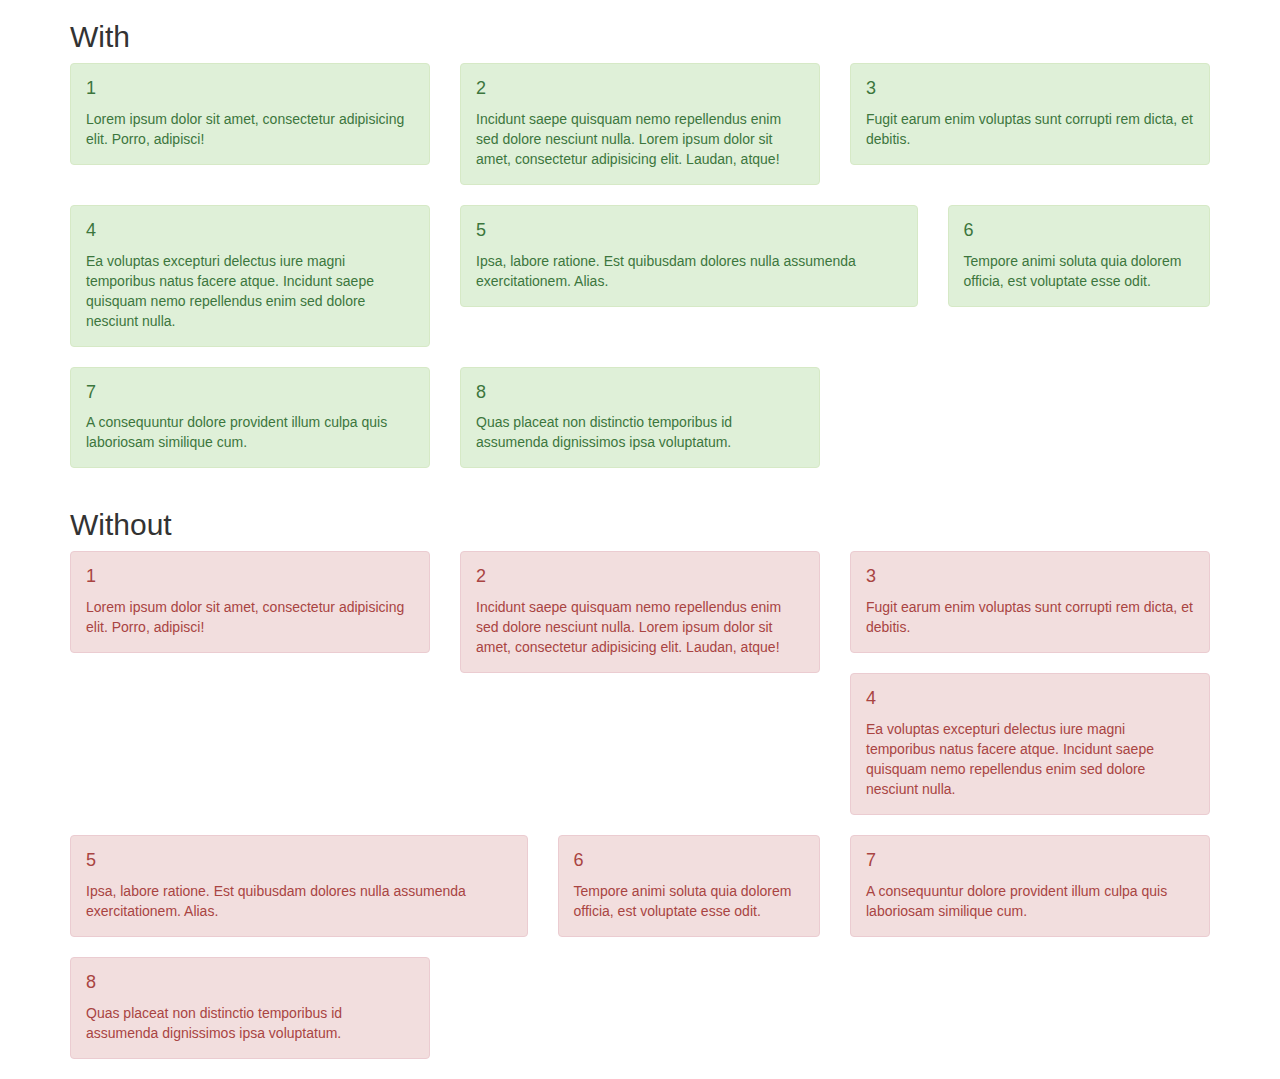
==== index.html @ a154ed0e "Initial code commit" ====
<!DOCTYPE html>
<html lang="en">
	<head>
		<meta charset="utf-8">
		<meta http-equiv="X-UA-Compatible" content="IE=edge">
		<meta name="viewport" content="width=device-width, initial-scale=1">

		<meta property="og:title" content="" />
		<meta property="og:description" content="" />
		<meta property="og:type" content="" />
		<meta property="og:url" content="" />
		<meta property="og:image" content="" />

		<title></title>

		<!-- Bootstrap -->
		<link rel="stylesheet" href="https://maxcdn.bootstrapcdn.com/bootstrap/3.3.4/css/bootstrap.min.css">

		<!-- Bootstrap Column Wrap -->
		<link rel="stylesheet" href="src/css/bs.architect.css">

	</head>

	<body>
		
		<div class="container">
			<h2>With</h2>
			<div class="row row-count-fix">
				<div class="col-lg-4"><div class="alert alert-success"><h4>1</h4>Lorem ipsum dolor sit amet, consectetur adipisicing elit. Porro, adipisci!</div></div>
				<div class="col-lg-4"><div class="alert alert-success"><h4>2</h4>Incidunt saepe quisquam nemo repellendus enim sed dolore nesciunt nulla. Lorem ipsum dolor sit amet, consectetur adipisicing elit. Laudan, atque!</div></div>
				<div class="col-md-4"><div class="alert alert-success"><h4>3</h4>Fugit earum enim voluptas sunt corrupti rem dicta, et debitis.</div></div>
				<div class="col-md-4"><div class="alert alert-success"><h4>4</h4>Ea voluptas excepturi delectus iure magni temporibus natus facere atque. Incidunt saepe quisquam nemo repellendus enim sed dolore nesciunt nulla.</div></div>
				<div class="col-md-5"><div class="alert alert-success"><h4>5</h4>Ipsa, labore ratione. Est quibusdam dolores nulla assumenda exercitationem. Alias.</div></div>
				<div class="col-sm-3"><div class="alert alert-success"><h4>6</h4>Tempore animi soluta quia dolorem officia, est voluptate esse odit.</div></div>
				<div class="col-sm-4"><div class="alert alert-success"><h4>7</h4>A consequuntur dolore provident illum culpa quis laboriosam similique cum.</div></div>
				<div class="col-lg-4"><div class="alert alert-success"><h4>8</h4>Quas placeat non distinctio temporibus id assumenda dignissimos ipsa voluptatum.</div></div>
			</div>
			<h2>Without</h2>
			<div class="row">
				<div class="col-lg-4"><div class=" alert alert-danger"><h4>1</h4>Lorem ipsum dolor sit amet, consectetur adipisicing elit. Porro, adipisci!</div></div>
				<div class="col-lg-4"><div class=" alert alert-danger"><h4>2</h4>Incidunt saepe quisquam nemo repellendus enim sed dolore nesciunt nulla. Lorem ipsum dolor sit amet, consectetur adipisicing elit. Laudan, atque!</div></div>
				<div class="col-md-4"><div class=" alert alert-danger"><h4>3</h4>Fugit earum enim voluptas sunt corrupti rem dicta, et debitis.</div></div>
				<div class="col-md-4"><div class=" alert alert-danger"><h4>4</h4>Ea voluptas excepturi delectus iure magni temporibus natus facere atque. Incidunt saepe quisquam nemo repellendus enim sed dolore nesciunt nulla.</div></div>
				<div class="col-md-5"><div class=" alert alert-danger"><h4>5</h4>Ipsa, labore ratione. Est quibusdam dolores nulla assumenda exercitationem. Alias.</div></div>
				<div class="col-sm-3"><div class=" alert alert-danger"><h4>6</h4>Tempore animi soluta quia dolorem officia, est voluptate esse odit.</div></div>
				<div class="col-sm-4"><div class=" alert alert-danger"><h4>7</h4>A consequuntur dolore provident illum culpa quis laboriosam similique cum.</div></div>
				<div class="col-lg-4"><div class=" alert alert-danger"><h4>8</h4>Quas placeat non distinctio temporibus id assumenda dignissimos ipsa voluptatum.</div></div>
			</div>
		</div>


	    <!-- jQuery -->
	    <script src="https://ajax.googleapis.com/ajax/libs/jquery/1.11.2/jquery.min.js"></script>
		<!-- Bootstrap -->
		<script src="https://maxcdn.bootstrapcdn.com/bootstrap/3.3.4/js/bootstrap.min.js"></script>
		
		<!-- Bootstrap Column Wrap -->
		<script src="src/js/bs.architect.js"></script>

	</body>
</html>
---- src/css/bs.architect.css ----
#arch-d-tect {
		display: none;
		width: 0px;
	}

	@media (min-width: 768px) {
		#arch-d-tect {
			width: 768px;
		}
	}

	@media (min-width: 992px) {
		#arch-d-tect {
			width: 992px;
		}
	}

	@media (min-width: 1200px) {
		#arch-d-tect {
			width: 1200px;
		}
	}

	.arch-clear-both {
		clear: both;
	}
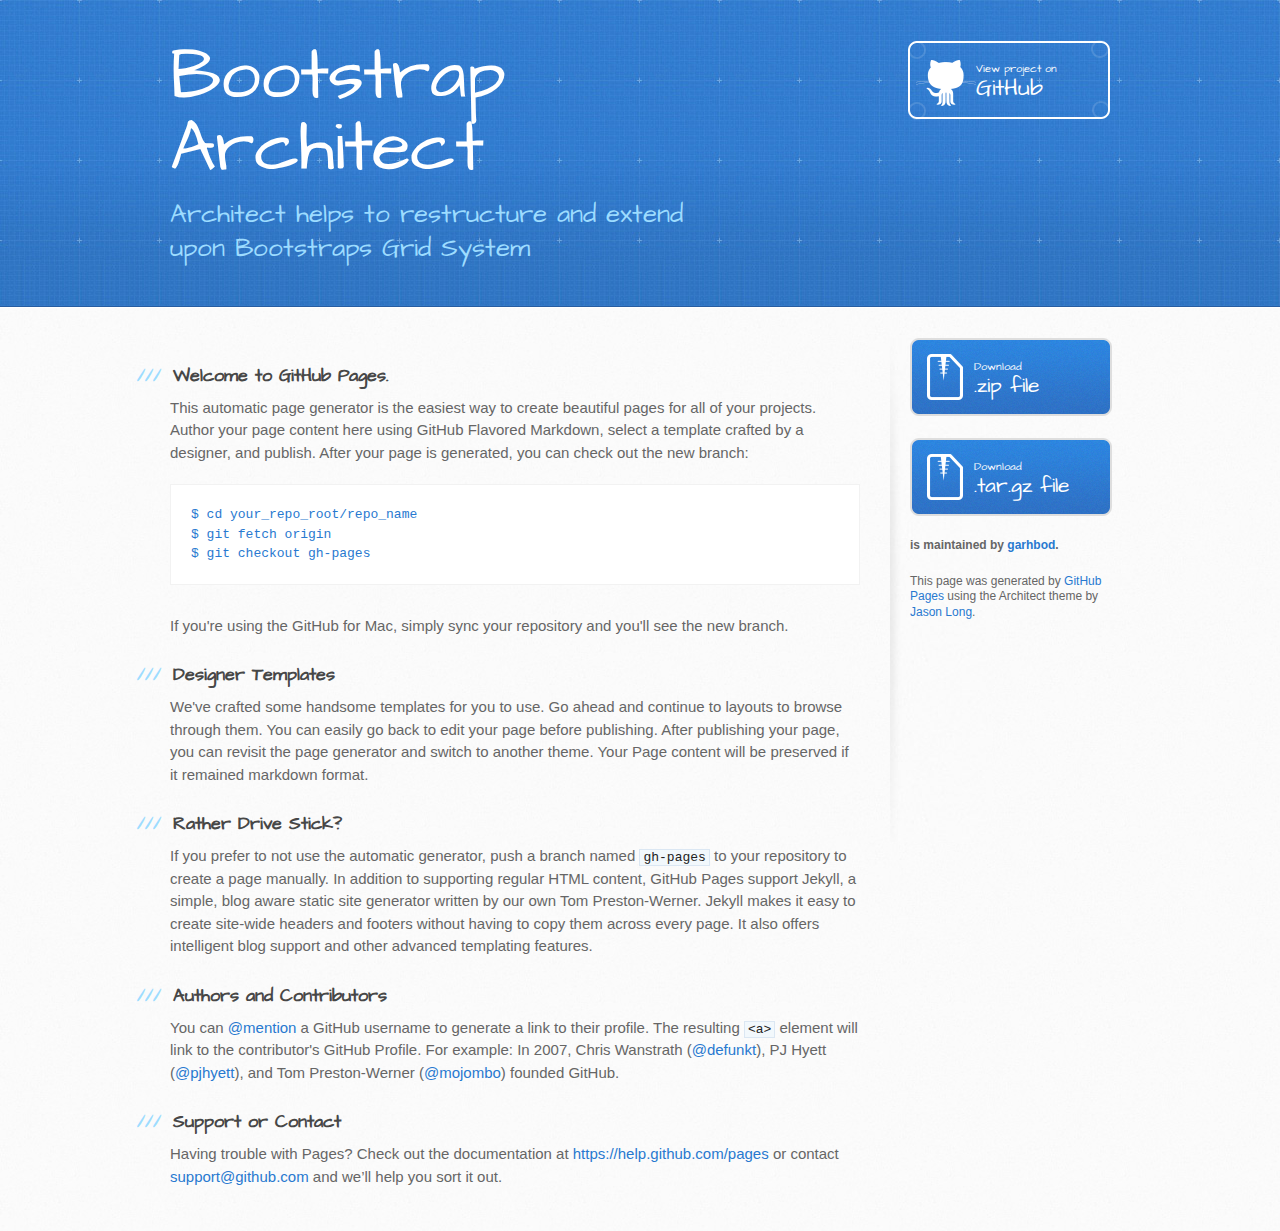
==== commit 582eaca1: "Create gh-pages branch via GitHub" ====
--- a/index.html
+++ b/index.html
@@ -1,61 +1,83 @@
 <!DOCTYPE html>
-<html lang="en">
-	<head>
-		<meta charset="utf-8">
-		<meta http-equiv="X-UA-Compatible" content="IE=edge">
-		<meta name="viewport" content="width=device-width, initial-scale=1">
+<html>
+  <head>
+    <meta charset='utf-8'>
+    <meta http-equiv="X-UA-Compatible" content="chrome=1">
+    <meta name="viewport" content="width=device-width, initial-scale=1, maximum-scale=1">
+    <link href='https://fonts.googleapis.com/css?family=Architects+Daughter' rel='stylesheet' type='text/css'>
+    <link rel="stylesheet" type="text/css" href="stylesheets/stylesheet.css" media="screen">
+    <link rel="stylesheet" type="text/css" href="stylesheets/pygment_trac.css" media="screen">
+    <link rel="stylesheet" type="text/css" href="stylesheets/print.css" media="print">
 
-		<meta property="og:title" content="" />
-		<meta property="og:description" content="" />
-		<meta property="og:type" content="" />
-		<meta property="og:url" content="" />
-		<meta property="og:image" content="" />
+    <!--[if lt IE 9]>
+    <script src="//html5shiv.googlecode.com/svn/trunk/html5.js"></script>
+    <![endif]-->
 
-		<title></title>
+    <title>Bootstrap Architect by garhbod</title>
+  </head>
 
-		<!-- Bootstrap -->
-		<link rel="stylesheet" href="https://maxcdn.bootstrapcdn.com/bootstrap/3.3.4/css/bootstrap.min.css">
+  <body>
+    <header>
+      <div class="inner">
+        <h1>Bootstrap Architect</h1>
+        <h2>Architect helps to restructure and extend upon Bootstraps Grid System</h2>
+        <a href="https://github.com/garhbod/bs-architect" class="button"><small>View project on</small> GitHub</a>
+      </div>
+    </header>
 
-		<!-- Bootstrap Column Wrap -->
-		<link rel="stylesheet" href="src/css/bs.architect.css">
+    <div id="content-wrapper">
+      <div class="inner clearfix">
+        <section id="main-content">
+          <h3>
+<a id="welcome-to-github-pages" class="anchor" href="#welcome-to-github-pages" aria-hidden="true"><span class="octicon octicon-link"></span></a>Welcome to GitHub Pages.</h3>
 
-	</head>
+<p>This automatic page generator is the easiest way to create beautiful pages for all of your projects. Author your page content here using GitHub Flavored Markdown, select a template crafted by a designer, and publish. After your page is generated, you can check out the new branch:</p>
 
-	<body>
-		
-		<div class="container">
-			<h2>With</h2>
-			<div class="row row-count-fix">
-				<div class="col-lg-4"><div class="alert alert-success"><h4>1</h4>Lorem ipsum dolor sit amet, consectetur adipisicing elit. Porro, adipisci!</div></div>
-				<div class="col-lg-4"><div class="alert alert-success"><h4>2</h4>Incidunt saepe quisquam nemo repellendus enim sed dolore nesciunt nulla. Lorem ipsum dolor sit amet, consectetur adipisicing elit. Laudan, atque!</div></div>
-				<div class="col-md-4"><div class="alert alert-success"><h4>3</h4>Fugit earum enim voluptas sunt corrupti rem dicta, et debitis.</div></div>
-				<div class="col-md-4"><div class="alert alert-success"><h4>4</h4>Ea voluptas excepturi delectus iure magni temporibus natus facere atque. Incidunt saepe quisquam nemo repellendus enim sed dolore nesciunt nulla.</div></div>
-				<div class="col-md-5"><div class="alert alert-success"><h4>5</h4>Ipsa, labore ratione. Est quibusdam dolores nulla assumenda exercitationem. Alias.</div></div>
-				<div class="col-sm-3"><div class="alert alert-success"><h4>6</h4>Tempore animi soluta quia dolorem officia, est voluptate esse odit.</div></div>
-				<div class="col-sm-4"><div class="alert alert-success"><h4>7</h4>A consequuntur dolore provident illum culpa quis laboriosam similique cum.</div></div>
-				<div class="col-lg-4"><div class="alert alert-success"><h4>8</h4>Quas placeat non distinctio temporibus id assumenda dignissimos ipsa voluptatum.</div></div>
-			</div>
-			<h2>Without</h2>
-			<div class="row">
-				<div class="col-lg-4"><div class=" alert alert-danger"><h4>1</h4>Lorem ipsum dolor sit amet, consectetur adipisicing elit. Porro, adipisci!</div></div>
-				<div class="col-lg-4"><div class=" alert alert-danger"><h4>2</h4>Incidunt saepe quisquam nemo repellendus enim sed dolore nesciunt nulla. Lorem ipsum dolor sit amet, consectetur adipisicing elit. Laudan, atque!</div></div>
-				<div class="col-md-4"><div class=" alert alert-danger"><h4>3</h4>Fugit earum enim voluptas sunt corrupti rem dicta, et debitis.</div></div>
-				<div class="col-md-4"><div class=" alert alert-danger"><h4>4</h4>Ea voluptas excepturi delectus iure magni temporibus natus facere atque. Incidunt saepe quisquam nemo repellendus enim sed dolore nesciunt nulla.</div></div>
-				<div class="col-md-5"><div class=" alert alert-danger"><h4>5</h4>Ipsa, labore ratione. Est quibusdam dolores nulla assumenda exercitationem. Alias.</div></div>
-				<div class="col-sm-3"><div class=" alert alert-danger"><h4>6</h4>Tempore animi soluta quia dolorem officia, est voluptate esse odit.</div></div>
-				<div class="col-sm-4"><div class=" alert alert-danger"><h4>7</h4>A consequuntur dolore provident illum culpa quis laboriosam similique cum.</div></div>
-				<div class="col-lg-4"><div class=" alert alert-danger"><h4>8</h4>Quas placeat non distinctio temporibus id assumenda dignissimos ipsa voluptatum.</div></div>
-			</div>
-		</div>
+<pre><code>$ cd your_repo_root/repo_name
+$ git fetch origin
+$ git checkout gh-pages
+</code></pre>
 
+<p>If you're using the GitHub for Mac, simply sync your repository and you'll see the new branch.</p>
 
-	    <!-- jQuery -->
-	    <script src="https://ajax.googleapis.com/ajax/libs/jquery/1.11.2/jquery.min.js"></script>
-		<!-- Bootstrap -->
-		<script src="https://maxcdn.bootstrapcdn.com/bootstrap/3.3.4/js/bootstrap.min.js"></script>
-		
-		<!-- Bootstrap Column Wrap -->
-		<script src="src/js/bs.architect.js"></script>
+<h3>
+<a id="designer-templates" class="anchor" href="#designer-templates" aria-hidden="true"><span class="octicon octicon-link"></span></a>Designer Templates</h3>
 
-	</body>
-</html>+<p>We've crafted some handsome templates for you to use. Go ahead and continue to layouts to browse through them. You can easily go back to edit your page before publishing. After publishing your page, you can revisit the page generator and switch to another theme. Your Page content will be preserved if it remained markdown format.</p>
+
+<h3>
+<a id="rather-drive-stick" class="anchor" href="#rather-drive-stick" aria-hidden="true"><span class="octicon octicon-link"></span></a>Rather Drive Stick?</h3>
+
+<p>If you prefer to not use the automatic generator, push a branch named <code>gh-pages</code> to your repository to create a page manually. In addition to supporting regular HTML content, GitHub Pages support Jekyll, a simple, blog aware static site generator written by our own Tom Preston-Werner. Jekyll makes it easy to create site-wide headers and footers without having to copy them across every page. It also offers intelligent blog support and other advanced templating features.</p>
+
+<h3>
+<a id="authors-and-contributors" class="anchor" href="#authors-and-contributors" aria-hidden="true"><span class="octicon octicon-link"></span></a>Authors and Contributors</h3>
+
+<p>You can <a href="https://github.com/blog/821" class="user-mention">@mention</a> a GitHub username to generate a link to their profile. The resulting <code>&lt;a&gt;</code> element will link to the contributor's GitHub Profile. For example: In 2007, Chris Wanstrath (<a href="https://github.com/defunkt" class="user-mention">@defunkt</a>), PJ Hyett (<a href="https://github.com/pjhyett" class="user-mention">@pjhyett</a>), and Tom Preston-Werner (<a href="https://github.com/mojombo" class="user-mention">@mojombo</a>) founded GitHub.</p>
+
+<h3>
+<a id="support-or-contact" class="anchor" href="#support-or-contact" aria-hidden="true"><span class="octicon octicon-link"></span></a>Support or Contact</h3>
+
+<p>Having trouble with Pages? Check out the documentation at <a href="https://help.github.com/pages">https://help.github.com/pages</a> or contact <a href="mailto:support@github.com">support@github.com</a> and we’ll help you sort it out.</p>
+        </section>
+
+        <aside id="sidebar">
+          <a href="https://github.com/garhbod/bs-architect/zipball/master" class="button">
+            <small>Download</small>
+            .zip file
+          </a>
+          <a href="https://github.com/garhbod/bs-architect/tarball/master" class="button">
+            <small>Download</small>
+            .tar.gz file
+          </a>
+
+          <p class="repo-owner"><a href="https://github.com/garhbod/bs-architect"></a> is maintained by <a href="https://github.com/garhbod">garhbod</a>.</p>
+
+          <p>This page was generated by <a href="https://pages.github.com">GitHub Pages</a> using the Architect theme by <a href="https://twitter.com/jasonlong">Jason Long</a>.</p>
+        </aside>
+      </div>
+    </div>
+
+  
+  </body>
+</html>
--- a/stylesheets/stylesheet.css
+++ b/stylesheets/stylesheet.css
@@ -0,0 +1,881 @@
+/*! normalize.css v3.0.2 | MIT License | git.io/normalize */
+
+/**
+ * 1. Set default font family to sans-serif.
+ * 2. Prevent iOS text size adjust after orientation change, without disabling
+ *    user zoom.
+ */
+
+html {
+  font-family: sans-serif; /* 1 */
+  -webkit-text-size-adjust: 100%; /* 2 */
+  -ms-text-size-adjust: 100%; /* 2 */
+}
+
+/**
+ * Remove default margin.
+ */
+
+body {
+  margin: 0;
+}
+
+/* HTML5 display definitions
+   ========================================================================== */
+
+/**
+ * Correct `block` display not defined for any HTML5 element in IE 8/9.
+ * Correct `block` display not defined for `details` or `summary` in IE 10/11
+ * and Firefox.
+ * Correct `block` display not defined for `main` in IE 11.
+ */
+
+article,
+aside,
+details,
+figcaption,
+figure,
+footer,
+header,
+hgroup,
+main,
+menu,
+nav,
+section,
+summary {
+  display: block;
+}
+
+/**
+ * 1. Correct `inline-block` display not defined in IE 8/9.
+ * 2. Normalize vertical alignment of `progress` in Chrome, Firefox, and Opera.
+ */
+
+audio,
+canvas,
+progress,
+video {
+  display: inline-block; /* 1 */
+  vertical-align: baseline; /* 2 */
+}
+
+/**
+ * Prevent modern browsers from displaying `audio` without controls.
+ * Remove excess height in iOS 5 devices.
+ */
+
+audio:not([controls]) {
+  display: none;
+  height: 0;
+}
+
+/**
+ * Address `[hidden]` styling not present in IE 8/9/10.
+ * Hide the `template` element in IE 8/9/11, Safari, and Firefox < 22.
+ */
+
+[hidden],
+template {
+  display: none;
+}
+
+/* Links
+   ========================================================================== */
+
+/**
+ * Remove the gray background color from active links in IE 10.
+ */
+
+a {
+  background-color: transparent;
+}
+
+/**
+ * Improve readability when focused and also mouse hovered in all browsers.
+ */
+
+a:active,
+a:hover {
+  outline: 0;
+}
+
+/* Text-level semantics
+   ========================================================================== */
+
+/**
+ * Address styling not present in IE 8/9/10/11, Safari, and Chrome.
+ */
+
+abbr[title] {
+  border-bottom: 1px dotted;
+}
+
+/**
+ * Address style set to `bolder` in Firefox 4+, Safari, and Chrome.
+ */
+
+b,
+strong {
+  font-weight: bold;
+}
+
+/**
+ * Address styling not present in Safari and Chrome.
+ */
+
+dfn {
+  font-style: italic;
+}
+
+/**
+ * Address variable `h1` font-size and margin within `section` and `article`
+ * contexts in Firefox 4+, Safari, and Chrome.
+ */
+
+h1 {
+  margin: 0.67em 0;
+  font-size: 2em;
+}
+
+/**
+ * Address styling not present in IE 8/9.
+ */
+
+mark {
+  color: #000;
+  background: #ff0;
+}
+
+/**
+ * Address inconsistent and variable font size in all browsers.
+ */
+
+small {
+  font-size: 80%;
+}
+
+/**
+ * Prevent `sub` and `sup` affecting `line-height` in all browsers.
+ */
+
+sub,
+sup {
+  position: relative;
+  font-size: 75%;
+  line-height: 0;
+  vertical-align: baseline;
+}
+
+sup {
+  top: -0.5em;
+}
+
+sub {
+  bottom: -0.25em;
+}
+
+/* Embedded content
+   ========================================================================== */
+
+/**
+ * Remove border when inside `a` element in IE 8/9/10.
+ */
+
+img {
+  border: 0;
+}
+
+/**
+ * Correct overflow not hidden in IE 9/10/11.
+ */
+
+svg:not(:root) {
+  overflow: hidden;
+}
+
+/* Grouping content
+   ========================================================================== */
+
+/**
+ * Address margin not present in IE 8/9 and Safari.
+ */
+
+figure {
+  margin: 1em 40px;
+}
+
+/**
+ * Address differences between Firefox and other browsers.
+ */
+
+hr {
+  height: 0;
+  -moz-box-sizing: content-box;
+  box-sizing: content-box;
+}
+
+/**
+ * Contain overflow in all browsers.
+ */
+
+pre {
+  overflow: auto;
+}
+
+/**
+ * Address odd `em`-unit font size rendering in all browsers.
+ */
+
+code,
+kbd,
+pre,
+samp {
+  font-family: monospace, monospace;
+  font-size: 1em;
+}
+
+/* Forms
+   ========================================================================== */
+
+/**
+ * Known limitation: by default, Chrome and Safari on OS X allow very limited
+ * styling of `select`, unless a `border` property is set.
+ */
+
+/**
+ * 1. Correct color not being inherited.
+ *    Known issue: affects color of disabled elements.
+ * 2. Correct font properties not being inherited.
+ * 3. Address margins set differently in Firefox 4+, Safari, and Chrome.
+ */
+
+button,
+input,
+optgroup,
+select,
+textarea {
+  margin: 0; /* 3 */
+  font: inherit; /* 2 */
+  color: inherit; /* 1 */
+}
+
+/**
+ * Address `overflow` set to `hidden` in IE 8/9/10/11.
+ */
+
+button {
+  overflow: visible;
+}
+
+/**
+ * Address inconsistent `text-transform` inheritance for `button` and `select`.
+ * All other form control elements do not inherit `text-transform` values.
+ * Correct `button` style inheritance in Firefox, IE 8/9/10/11, and Opera.
+ * Correct `select` style inheritance in Firefox.
+ */
+
+button,
+select {
+  text-transform: none;
+}
+
+/**
+ * 1. Avoid the WebKit bug in Android 4.0.* where (2) destroys native `audio`
+ *    and `video` controls.
+ * 2. Correct inability to style clickable `input` types in iOS.
+ * 3. Improve usability and consistency of cursor style between image-type
+ *    `input` and others.
+ */
+
+button,
+html input[type="button"], /* 1 */
+input[type="reset"],
+input[type="submit"] {
+  -webkit-appearance: button; /* 2 */
+  cursor: pointer; /* 3 */
+}
+
+/**
+ * Re-set default cursor for disabled elements.
+ */
+
+button[disabled],
+html input[disabled] {
+  cursor: default;
+}
+
+/**
+ * Remove inner padding and border in Firefox 4+.
+ */
+
+button::-moz-focus-inner,
+input::-moz-focus-inner {
+  padding: 0;
+  border: 0;
+}
+
+/**
+ * Address Firefox 4+ setting `line-height` on `input` using `!important` in
+ * the UA stylesheet.
+ */
+
+input {
+  line-height: normal;
+}
+
+/**
+ * It's recommended that you don't attempt to style these elements.
+ * Firefox's implementation doesn't respect box-sizing, padding, or width.
+ *
+ * 1. Address box sizing set to `content-box` in IE 8/9/10.
+ * 2. Remove excess padding in IE 8/9/10.
+ */
+
+input[type="checkbox"],
+input[type="radio"] {
+  box-sizing: border-box; /* 1 */
+  padding: 0; /* 2 */
+}
+
+/**
+ * Fix the cursor style for Chrome's increment/decrement buttons. For certain
+ * `font-size` values of the `input`, it causes the cursor style of the
+ * decrement button to change from `default` to `text`.
+ */
+
+input[type="number"]::-webkit-inner-spin-button,
+input[type="number"]::-webkit-outer-spin-button {
+  height: auto;
+}
+
+/**
+ * 1. Address `appearance` set to `searchfield` in Safari and Chrome.
+ * 2. Address `box-sizing` set to `border-box` in Safari and Chrome
+ *    (include `-moz` to future-proof).
+ */
+
+input[type="search"] {
+  -webkit-box-sizing: content-box; /* 2 */
+  -moz-box-sizing: content-box;
+  box-sizing: content-box;
+  -webkit-appearance: textfield; /* 1 */
+}
+
+/**
+ * Remove inner padding and search cancel button in Safari and Chrome on OS X.
+ * Safari (but not Chrome) clips the cancel button when the search input has
+ * padding (and `textfield` appearance).
+ */
+
+input[type="search"]::-webkit-search-cancel-button,
+input[type="search"]::-webkit-search-decoration {
+  -webkit-appearance: none;
+}
+
+/**
+ * Define consistent border, margin, and padding.
+ */
+
+fieldset {
+  padding: 0.35em 0.625em 0.75em;
+  margin: 0 2px;
+  border: 1px solid #c0c0c0;
+}
+
+/**
+ * 1. Correct `color` not being inherited in IE 8/9/10/11.
+ * 2. Remove padding so people aren't caught out if they zero out fieldsets.
+ */
+
+legend {
+  padding: 0; /* 2 */
+  border: 0; /* 1 */
+}
+
+/**
+ * Remove default vertical scrollbar in IE 8/9/10/11.
+ */
+
+textarea {
+  overflow: auto;
+}
+
+/**
+ * Don't inherit the `font-weight` (applied by a rule above).
+ * NOTE: the default cannot safely be changed in Chrome and Safari on OS X.
+ */
+
+optgroup {
+  font-weight: bold;
+}
+
+/* Tables
+   ========================================================================== */
+
+/**
+ * Remove most spacing between table cells.
+ */
+
+table {
+  border-spacing: 0;
+  border-collapse: collapse;
+}
+
+td,
+th {
+  padding: 0;
+}
+
+/* LAYOUT STYLES */
+body {
+  font-family: 'Helvetica Neue', Helvetica, Arial, serif;
+  font-size: 15px;
+  font-weight: 400;
+  line-height: 1.5;
+  color: #666;
+  background: #fafafa url(../images/body-bg.jpg) 0 0 repeat;
+}
+
+p {
+  margin-top: 0;
+}
+
+a {
+  color: #2879d0;
+}
+a:hover {
+  color: #2268b2;
+}
+
+header {
+  padding-top: 40px;
+  padding-bottom: 40px;
+  font-family: 'Architects Daughter', 'Helvetica Neue', Helvetica, Arial, serif;
+  background: #2e7bcf url(../images/header-bg.jpg) 0 0 repeat-x;
+  border-bottom: solid 1px #275da1;
+}
+
+header h1 {
+  width: 540px;
+  margin-top: 0;
+  margin-bottom: 0.2em;
+  font-size: 72px;
+  font-weight: normal;
+  line-height: 1;
+  color: #fff;
+  letter-spacing: -1px;
+}
+
+header h2 {
+  width: 540px;
+  margin-top: 0;
+  margin-bottom: 0;
+  font-size: 26px;
+  font-weight: normal;
+  line-height: 1.3;
+  color: #9ddcff;
+  letter-spacing: 0;
+}
+
+.inner {
+  position: relative;
+  width: 940px;
+  margin: 0 auto;
+}
+
+#content-wrapper {
+  padding-top: 30px;
+  border-top: solid 1px #fff;
+}
+
+#main-content {
+  float: left;
+  width: 690px;
+}
+
+#main-content img {
+  max-width: 100%;
+}
+
+aside#sidebar {
+  float: right;
+  width: 200px;
+  min-height: 504px;
+  padding-left: 20px;
+  font-size: 12px;
+  line-height: 1.3;
+  background: transparent url(../images/sidebar-bg.jpg) 0 0 no-repeat;
+}
+
+aside#sidebar p.repo-owner,
+aside#sidebar p.repo-owner a {
+  font-weight: bold;
+}
+
+#downloads {
+  margin-bottom: 40px;
+}
+
+a.button {
+  width: 134px;
+  height: 58px;
+  padding-top: 22px;
+  padding-left: 68px;
+  font-family: 'Architects Daughter', 'Helvetica Neue', Helvetica, Arial, serif;
+  font-size: 23px;
+  line-height: 1.2;
+  color: #fff;
+}
+a.button small {
+  display: block;
+  font-size: 11px;
+}
+header a.button {
+  position: absolute;
+  top: 0;
+  right: 0;
+  background: transparent url(../images/github-button.png) 0 0 no-repeat;
+}
+aside a.button {
+  display: block;
+  width: 138px;
+  padding-left: 64px;
+  margin-bottom: 20px;
+  font-size: 21px;
+  background: transparent url(../images/download-button.png) 0 0 no-repeat;
+}
+
+code, pre {
+  margin-bottom: 30px;
+  font-family: Monaco, "Bitstream Vera Sans Mono", "Lucida Console", Terminal, monospace;
+  font-size: 13px;
+  color: #222;
+}
+
+code {
+  padding: 0 3px;
+  background-color: #f2f8fc;
+  border: solid 1px #dbe7f3;
+}
+
+pre {
+  padding: 20px;
+  overflow: auto;
+  text-shadow: none;
+  background: #fff;
+  border: solid 1px #f2f2f2;
+}
+pre code {
+  padding: 0;
+  color: #2879d0;
+  background-color: #fff;
+  border: none;
+}
+
+ul, ol, dl {
+  margin-bottom: 20px;
+}
+
+
+/* COMMON STYLES */
+
+hr {
+  height: 0;
+  margin-top: 1em;
+  margin-bottom: 1em;
+  border: 0;
+  border-top: solid 1px #ddd;
+}
+
+table {
+  width: 100%;
+  border: 1px solid #ebebeb;
+}
+
+th {
+  font-weight: 500;
+}
+
+td {
+  font-weight: 300;
+  text-align: center;
+  border: 1px solid #ebebeb;
+}
+
+form {
+  padding: 20px;
+  background: #f2f2f2;
+
+}
+
+
+/* GENERAL ELEMENT TYPE STYLES */
+
+#main-content h1 {
+  margin-top: 0;
+  margin-bottom: 0;
+  font-family: 'Architects Daughter', 'Helvetica Neue', Helvetica, Arial, serif;
+  font-size: 2.8em;
+  font-weight: normal;
+  color: #474747;
+  text-indent: 6px;
+  letter-spacing: -1px;
+}
+
+#main-content h1:before {
+  padding-right: 0.3em;
+  margin-left: -0.9em;
+  color: #9ddcff;
+  content: "/";
+}
+
+#main-content h2 {
+  margin-bottom: 8px;
+  font-family: 'Architects Daughter', 'Helvetica Neue', Helvetica, Arial, serif;
+  font-size: 22px;
+  font-weight: bold;
+  color: #474747;
+  text-indent: 4px;
+}
+#main-content h2:before {
+  padding-right: 0.3em;
+  margin-left: -1.5em;
+  content: "//";
+  color: #9ddcff;
+}
+
+#main-content h3 {
+  margin-top: 24px;
+  margin-bottom: 8px;
+  font-family: 'Architects Daughter', 'Helvetica Neue', Helvetica, Arial, serif;
+  font-size: 18px;
+  font-weight: bold;
+  color: #474747;
+  text-indent: 3px;
+}
+
+#main-content h3:before {
+  padding-right: 0.3em;
+  margin-left: -2em;
+  content: "///";
+  color: #9ddcff;
+}
+
+#main-content h4 {
+  margin-bottom: 8px;
+  font-family: 'Architects Daughter', 'Helvetica Neue', Helvetica, Arial, serif;
+  font-size: 15px;
+  font-weight: bold;
+  color: #474747;
+  text-indent: 3px;
+}
+
+h4:before {
+  padding-right: 0.3em;
+  margin-left: -2.8em;
+  content: "////";
+  color: #9ddcff;
+}
+
+#main-content h5 {
+  margin-bottom: 8px;
+  font-family: 'Architects Daughter', 'Helvetica Neue', Helvetica, Arial, serif;
+  font-size: 14px;
+  color: #474747;
+  text-indent: 3px;
+}
+h5:before {
+  padding-right: 0.3em;
+  margin-left: -3.2em;
+  content: "/////";
+  color: #9ddcff;
+}
+
+#main-content h6 {
+  margin-bottom: 8px;
+  font-family: 'Architects Daughter', 'Helvetica Neue', Helvetica, Arial, serif;
+  font-size: .8em;
+  color: #474747;
+  text-indent: 3px;
+}
+h6:before {
+  padding-right: 0.3em;
+  margin-left: -3.7em;
+  content: "//////";
+  color: #9ddcff;
+}
+
+p {
+  margin-bottom: 20px;
+}
+
+a {
+  text-decoration: none;
+}
+
+p a {
+  font-weight: 400;
+}
+
+blockquote {
+  padding: 0 0 0 30px;
+  margin-bottom: 20px;
+  font-size: 1.6em;
+  border-left: 10px solid #e9e9e9;
+}
+
+ul {
+  list-style-position: inside;
+  list-style: disc;
+  padding-left: 20px;
+}
+
+ol {
+  list-style-position: inside;
+  list-style: decimal;
+  padding-left: 3px;
+}
+
+dl dd {
+  font-style: italic;
+  font-weight: 100;
+}
+
+footer {
+  padding-top: 20px;
+  padding-bottom: 30px;
+  margin-top: 40px;
+  font-size: 13px;
+  color: #aaa;
+  background: transparent url('../images/hr.png') 0 0 no-repeat;
+}
+
+footer a {
+  color: #666;
+}
+footer a:hover {
+  color: #444;
+}
+
+/* MISC */
+.clearfix:after {
+  display: block;
+  height: 0;
+  clear: both;
+  visibility: hidden;
+  content: '.';
+}
+
+.clearfix {display: inline-block;}
+* html .clearfix {height: 1%;}
+.clearfix {display: block;}
+
+/* #Media Queries
+================================================== */
+
+/* Smaller than standard 960 (devices and browsers) */
+@media only screen and (max-width: 959px) { }
+
+/* Tablet Portrait size to standard 960 (devices and browsers) */
+@media only screen and (min-width: 768px) and (max-width: 959px) {
+  .inner {
+    width: 740px;
+  }
+  header h1, header h2 {
+    width: 340px;
+  }
+  header h1 {
+    font-size: 60px;
+  }
+  header h2 {
+    font-size: 30px;
+  }
+  #main-content {
+    width: 490px;
+  }
+  #main-content h1:before,
+  #main-content h2:before,
+  #main-content h3:before,
+  #main-content h4:before,
+  #main-content h5:before,
+  #main-content h6:before {
+    padding-right: 0;
+    margin-left: 0;
+    content: none;
+  }
+}
+
+/* All Mobile Sizes (devices and browser) */
+@media only screen and (max-width: 767px) {
+  .inner {
+    width: 93%;
+  }
+  header {
+    padding: 20px 0;
+  }
+  header .inner {
+    position: relative;
+  }
+  header h1, header h2 {
+    width: 100%;
+  }
+  header h1 {
+    font-size: 48px;
+  }
+  header h2 {
+    font-size: 24px;
+  }
+  header a.button {
+    position: relative;
+    display: inline-block;
+    width: auto;
+    height: auto;
+    padding: 5px 10px;
+    margin-top: 15px;
+    font-size: 13px;
+    line-height: 1;
+    color: #2879d0;
+    text-align: center;
+    background-color: #9ddcff;
+    background-image: none;
+    border-radius: 5px;
+    -moz-border-radius: 5px;
+    -webkit-border-radius: 5px;
+  }
+  header a.button small {
+    display: inline;
+    font-size: 13px;
+  }
+  #main-content,
+  aside#sidebar {
+    float: none;
+    width: 100% ! important;
+  }
+  aside#sidebar {
+    min-height: 0;
+    padding: 20px 0;
+    margin-top: 20px;
+    background-image: none;
+    border-top: solid 1px #ddd;
+  }
+  aside#sidebar a.button {
+    display: none;
+  }
+  #main-content h1:before,
+  #main-content h2:before,
+  #main-content h3:before,
+  #main-content h4:before,
+  #main-content h5:before,
+  #main-content h6:before {
+    padding-right: 0;
+    margin-left: 0;
+    content: none;
+  }
+}
+
+/* Mobile Landscape Size to Tablet Portrait (devices and browsers) */
+@media only screen and (min-width: 480px) and (max-width: 767px) { }
+
+/* Mobile Portrait Size to Mobile Landscape Size (devices and browsers) */
+@media only screen and (max-width: 479px) { }
+
--- a/stylesheets/pygment_trac.css
+++ b/stylesheets/pygment_trac.css
@@ -0,0 +1,69 @@
+.highlight  { background: #ffffff; }
+.highlight .c { color: #999988; font-style: italic } /* Comment */
+.highlight .err { color: #a61717; background-color: #e3d2d2 } /* Error */
+.highlight .k { font-weight: bold } /* Keyword */
+.highlight .o { font-weight: bold } /* Operator */
+.highlight .cm { color: #999988; font-style: italic } /* Comment.Multiline */
+.highlight .cp { color: #999999; font-weight: bold } /* Comment.Preproc */
+.highlight .c1 { color: #999988; font-style: italic } /* Comment.Single */
+.highlight .cs { color: #999999; font-weight: bold; font-style: italic } /* Comment.Special */
+.highlight .gd { color: #000000; background-color: #ffdddd } /* Generic.Deleted */
+.highlight .gd .x { color: #000000; background-color: #ffaaaa } /* Generic.Deleted.Specific */
+.highlight .ge { font-style: italic } /* Generic.Emph */
+.highlight .gr { color: #aa0000 } /* Generic.Error */
+.highlight .gh { color: #999999 } /* Generic.Heading */
+.highlight .gi { color: #000000; background-color: #ddffdd } /* Generic.Inserted */
+.highlight .gi .x { color: #000000; background-color: #aaffaa } /* Generic.Inserted.Specific */
+.highlight .go { color: #888888 } /* Generic.Output */
+.highlight .gp { color: #555555 } /* Generic.Prompt */
+.highlight .gs { font-weight: bold } /* Generic.Strong */
+.highlight .gu { color: #800080; font-weight: bold; } /* Generic.Subheading */
+.highlight .gt { color: #aa0000 } /* Generic.Traceback */
+.highlight .kc { font-weight: bold } /* Keyword.Constant */
+.highlight .kd { font-weight: bold } /* Keyword.Declaration */
+.highlight .kn { font-weight: bold } /* Keyword.Namespace */
+.highlight .kp { font-weight: bold } /* Keyword.Pseudo */
+.highlight .kr { font-weight: bold } /* Keyword.Reserved */
+.highlight .kt { color: #445588; font-weight: bold } /* Keyword.Type */
+.highlight .m { color: #009999 } /* Literal.Number */
+.highlight .s { color: #d14 } /* Literal.String */
+.highlight .na { color: #008080 } /* Name.Attribute */
+.highlight .nb { color: #0086B3 } /* Name.Builtin */
+.highlight .nc { color: #445588; font-weight: bold } /* Name.Class */
+.highlight .no { color: #008080 } /* Name.Constant */
+.highlight .ni { color: #800080 } /* Name.Entity */
+.highlight .ne { color: #990000; font-weight: bold } /* Name.Exception */
+.highlight .nf { color: #990000; font-weight: bold } /* Name.Function */
+.highlight .nn { color: #555555 } /* Name.Namespace */
+.highlight .nt { color: #000080 } /* Name.Tag */
+.highlight .nv { color: #008080 } /* Name.Variable */
+.highlight .ow { font-weight: bold } /* Operator.Word */
+.highlight .w { color: #bbbbbb } /* Text.Whitespace */
+.highlight .mf { color: #009999 } /* Literal.Number.Float */
+.highlight .mh { color: #009999 } /* Literal.Number.Hex */
+.highlight .mi { color: #009999 } /* Literal.Number.Integer */
+.highlight .mo { color: #009999 } /* Literal.Number.Oct */
+.highlight .sb { color: #d14 } /* Literal.String.Backtick */
+.highlight .sc { color: #d14 } /* Literal.String.Char */
+.highlight .sd { color: #d14 } /* Literal.String.Doc */
+.highlight .s2 { color: #d14 } /* Literal.String.Double */
+.highlight .se { color: #d14 } /* Literal.String.Escape */
+.highlight .sh { color: #d14 } /* Literal.String.Heredoc */
+.highlight .si { color: #d14 } /* Literal.String.Interpol */
+.highlight .sx { color: #d14 } /* Literal.String.Other */
+.highlight .sr { color: #009926 } /* Literal.String.Regex */
+.highlight .s1 { color: #d14 } /* Literal.String.Single */
+.highlight .ss { color: #990073 } /* Literal.String.Symbol */
+.highlight .bp { color: #999999 } /* Name.Builtin.Pseudo */
+.highlight .vc { color: #008080 } /* Name.Variable.Class */
+.highlight .vg { color: #008080 } /* Name.Variable.Global */
+.highlight .vi { color: #008080 } /* Name.Variable.Instance */
+.highlight .il { color: #009999 } /* Literal.Number.Integer.Long */
+
+.type-csharp .highlight .k { color: #0000FF }
+.type-csharp .highlight .kt { color: #0000FF }
+.type-csharp .highlight .nf { color: #000000; font-weight: normal }
+.type-csharp .highlight .nc { color: #2B91AF }
+.type-csharp .highlight .nn { color: #000000 }
+.type-csharp .highlight .s { color: #A31515 }
+.type-csharp .highlight .sc { color: #A31515 }
--- a/stylesheets/print.css
+++ b/stylesheets/print.css
@@ -0,0 +1,228 @@
+html, body, div, span, applet, object, iframe,
+h1, h2, h3, h4, h5, h6, p, blockquote, pre,
+a, abbr, acronym, address, big, cite, code,
+del, dfn, em, img, ins, kbd, q, s, samp,
+small, strike, strong, sub, sup, tt, var,
+b, u, i, center,
+dl, dt, dd, ol, ul, li,
+fieldset, form, label, legend,
+table, caption, tbody, tfoot, thead, tr, th, td,
+article, aside, canvas, details, embed,
+figure, figcaption, footer, header, hgroup,
+menu, nav, output, ruby, section, summary,
+time, mark, audio, video {
+  padding: 0;
+  margin: 0;
+  font: inherit;
+  font-size: 100%;
+  vertical-align: baseline;
+  border: 0;
+}
+/* HTML5 display-role reset for older browsers */
+article, aside, details, figcaption, figure,
+footer, header, hgroup, menu, nav, section {
+  display: block;
+}
+body {
+  line-height: 1;
+}
+ol, ul {
+  list-style: none;
+}
+blockquote, q {
+  quotes: none;
+}
+blockquote:before, blockquote:after,
+q:before, q:after {
+  content: '';
+  content: none;
+}
+table {
+  border-spacing: 0;
+  border-collapse: collapse;
+}
+body {
+  font-family: 'Helvetica Neue', Helvetica, Arial, serif;
+  font-size: 13px;
+  line-height: 1.5;
+  color: #000;
+}
+
+a {
+  font-weight: bold;
+  color: #d5000d;
+}
+
+header {
+  padding-top: 35px;
+  padding-bottom: 10px;
+}
+
+header h1 {
+  font-size: 48px;
+  font-weight: bold;
+  line-height: 1.2;
+  color: #303030;
+  letter-spacing: -1px;
+}
+
+header h2 {
+  font-size: 24px;
+  font-weight: normal;
+  line-height: 1.3;
+  color: #aaa;
+  letter-spacing: -1px;
+}
+#downloads {
+  display: none;
+}
+#main_content {
+  padding-top: 20px;
+}
+
+code, pre {
+  margin-bottom: 30px;
+  font-family: Monaco, "Bitstream Vera Sans Mono", "Lucida Console", Terminal;
+  font-size: 12px;
+  color: #222;
+}
+
+code {
+  padding: 0 3px;
+}
+
+pre {
+  padding: 20px;
+  overflow: auto;
+  border: solid 1px #ddd;
+}
+pre code {
+  padding: 0;
+}
+
+ul, ol, dl {
+  margin-bottom: 20px;
+}
+
+
+/* COMMON STYLES */
+
+table {
+  width: 100%;
+  border: 1px solid #ebebeb;
+}
+
+th {
+  font-weight: 500;
+}
+
+td {
+  font-weight: 300;
+  text-align: center;
+  border: 1px solid #ebebeb;
+}
+
+form {
+  padding: 20px;
+  background: #f2f2f2;
+
+}
+
+
+/* GENERAL ELEMENT TYPE STYLES */
+
+h1 {
+  font-size: 2.8em;
+}
+
+h2 {
+  margin-bottom: 8px;
+  font-size: 22px;
+  font-weight: bold;
+  color: #303030;
+}
+
+h3 {
+  margin-bottom: 8px;
+  font-size: 18px;
+  font-weight: bold;
+  color: #d5000d;
+}
+
+h4 {
+  font-size: 16px;
+  font-weight: bold;
+  color: #303030;
+}
+
+h5 {
+  font-size: 1em;
+  color: #303030;
+}
+
+h6 {
+  font-size: .8em;
+  color: #303030;
+}
+
+p {
+  margin-bottom: 20px;
+  font-weight: 300;
+}
+
+a {
+  text-decoration: none;
+}
+
+p a {
+  font-weight: 400;
+}
+
+blockquote {
+  padding: 0 0 0 30px;
+  margin-bottom: 20px;
+  font-size: 1.6em;
+  border-left: 10px solid #e9e9e9;
+}
+
+ul li {
+  padding-left: 20px;
+  list-style-position: inside;
+  list-style: disc;
+}
+
+ol li {
+  padding-left: 3px;
+  list-style-position: inside;
+  list-style: decimal;
+}
+
+dl dd {
+  font-style: italic;
+  font-weight: 100;
+}
+
+footer {
+  padding-top: 20px;
+  padding-bottom: 30px;
+  margin-top: 40px;
+  font-size: 13px;
+  color: #aaa;
+}
+
+footer a {
+  color: #666;
+}
+
+/* MISC */
+.clearfix:after {
+  display: block;
+  height: 0;
+  clear: both;
+  visibility: hidden;
+  content: '.';
+}
+
+.clearfix {display: inline-block;}
+* html .clearfix {height: 1%;}
+.clearfix {display: block;}
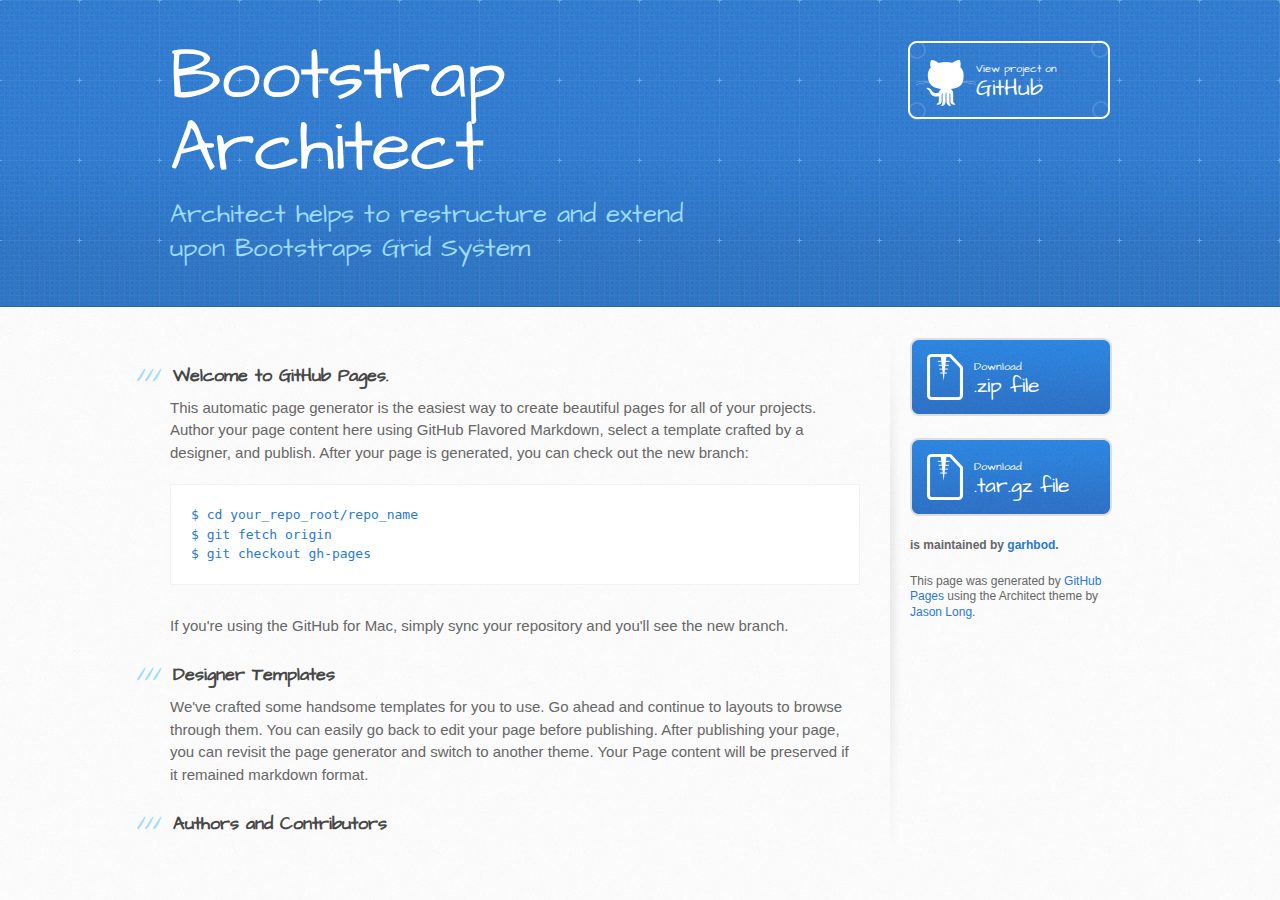
==== commit 46f1a77f: "Added Example for Wrap Fix" ====
--- a/index.html
+++ b/index.html
@@ -46,19 +46,8 @@
 <p>We've crafted some handsome templates for you to use. Go ahead and continue to layouts to browse through them. You can easily go back to edit your page before publishing. After publishing your page, you can revisit the page generator and switch to another theme. Your Page content will be preserved if it remained markdown format.</p>
 
 <h3>
-<a id="rather-drive-stick" class="anchor" href="#rather-drive-stick" aria-hidden="true"><span class="octicon octicon-link"></span></a>Rather Drive Stick?</h3>
-
-<p>If you prefer to not use the automatic generator, push a branch named <code>gh-pages</code> to your repository to create a page manually. In addition to supporting regular HTML content, GitHub Pages support Jekyll, a simple, blog aware static site generator written by our own Tom Preston-Werner. Jekyll makes it easy to create site-wide headers and footers without having to copy them across every page. It also offers intelligent blog support and other advanced templating features.</p>
-
-<h3>
 <a id="authors-and-contributors" class="anchor" href="#authors-and-contributors" aria-hidden="true"><span class="octicon octicon-link"></span></a>Authors and Contributors</h3>
 
-<p>You can <a href="https://github.com/blog/821" class="user-mention">@mention</a> a GitHub username to generate a link to their profile. The resulting <code>&lt;a&gt;</code> element will link to the contributor's GitHub Profile. For example: In 2007, Chris Wanstrath (<a href="https://github.com/defunkt" class="user-mention">@defunkt</a>), PJ Hyett (<a href="https://github.com/pjhyett" class="user-mention">@pjhyett</a>), and Tom Preston-Werner (<a href="https://github.com/mojombo" class="user-mention">@mojombo</a>) founded GitHub.</p>
-
-<h3>
-<a id="support-or-contact" class="anchor" href="#support-or-contact" aria-hidden="true"><span class="octicon octicon-link"></span></a>Support or Contact</h3>
-
-<p>Having trouble with Pages? Check out the documentation at <a href="https://help.github.com/pages">https://help.github.com/pages</a> or contact <a href="mailto:support@github.com">support@github.com</a> and we’ll help you sort it out.</p>
         </section>
 
         <aside id="sidebar">
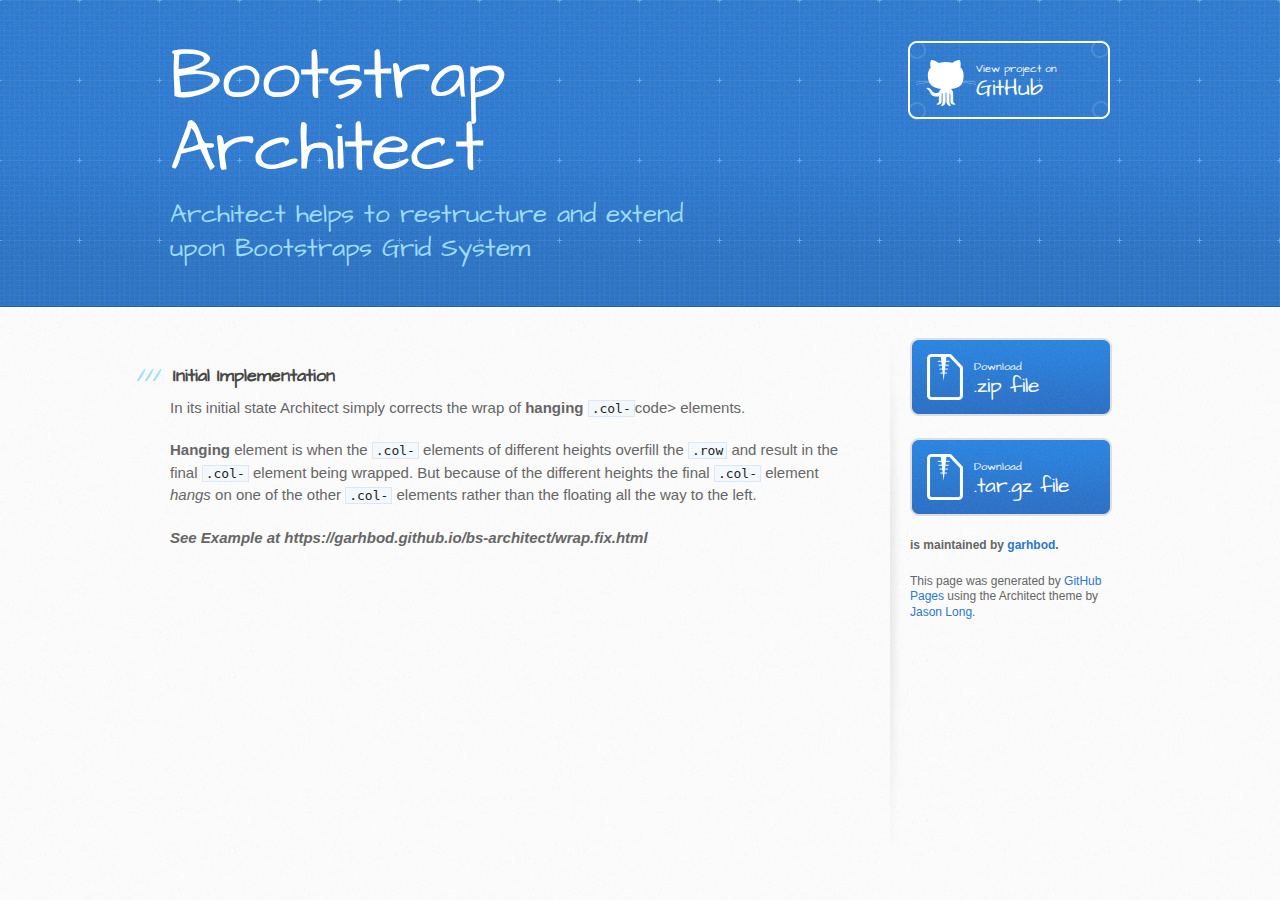
==== commit 274edd5d: "Updated index page" ====
--- a/index.html
+++ b/index.html
@@ -29,24 +29,13 @@
       <div class="inner clearfix">
         <section id="main-content">
           <h3>
-<a id="welcome-to-github-pages" class="anchor" href="#welcome-to-github-pages" aria-hidden="true"><span class="octicon octicon-link"></span></a>Welcome to GitHub Pages.</h3>
+<a id="initial-implementation" class="anchor" href="#initial-implementation" aria-hidden="true"><span class="octicon octicon-link"></span></a>Initial Implementation</h3>
 
-<p>This automatic page generator is the easiest way to create beautiful pages for all of your projects. Author your page content here using GitHub Flavored Markdown, select a template crafted by a designer, and publish. After your page is generated, you can check out the new branch:</p>
+<p>In its initial state Architect simply corrects the wrap of <strong>hanging</strong> <code>.col-</code>code> elements.</p>
 
-<pre><code>$ cd your_repo_root/repo_name
-$ git fetch origin
-$ git checkout gh-pages
-</code></pre>
+<p><strong>Hanging</strong> element is when the <code>.col-</code> elements of different heights overfill the <code>.row</code> and result in the final <code>.col-</code> element being wrapped. But because of the different heights the final <code>.col-</code> element <em>hangs</em> on one of the other <code>.col-</code> elements rather than the floating all the way to the left.</p>
 
-<p>If you're using the GitHub for Mac, simply sync your repository and you'll see the new branch.</p>
-
-<h3>
-<a id="designer-templates" class="anchor" href="#designer-templates" aria-hidden="true"><span class="octicon octicon-link"></span></a>Designer Templates</h3>
-
-<p>We've crafted some handsome templates for you to use. Go ahead and continue to layouts to browse through them. You can easily go back to edit your page before publishing. After publishing your page, you can revisit the page generator and switch to another theme. Your Page content will be preserved if it remained markdown format.</p>
-
-<h3>
-<a id="authors-and-contributors" class="anchor" href="#authors-and-contributors" aria-hidden="true"><span class="octicon octicon-link"></span></a>Authors and Contributors</h3>
+<p><strong><em>See Example at https://garhbod.github.io/bs-architect/wrap.fix.html</em></strong></p>
 
         </section>
 
